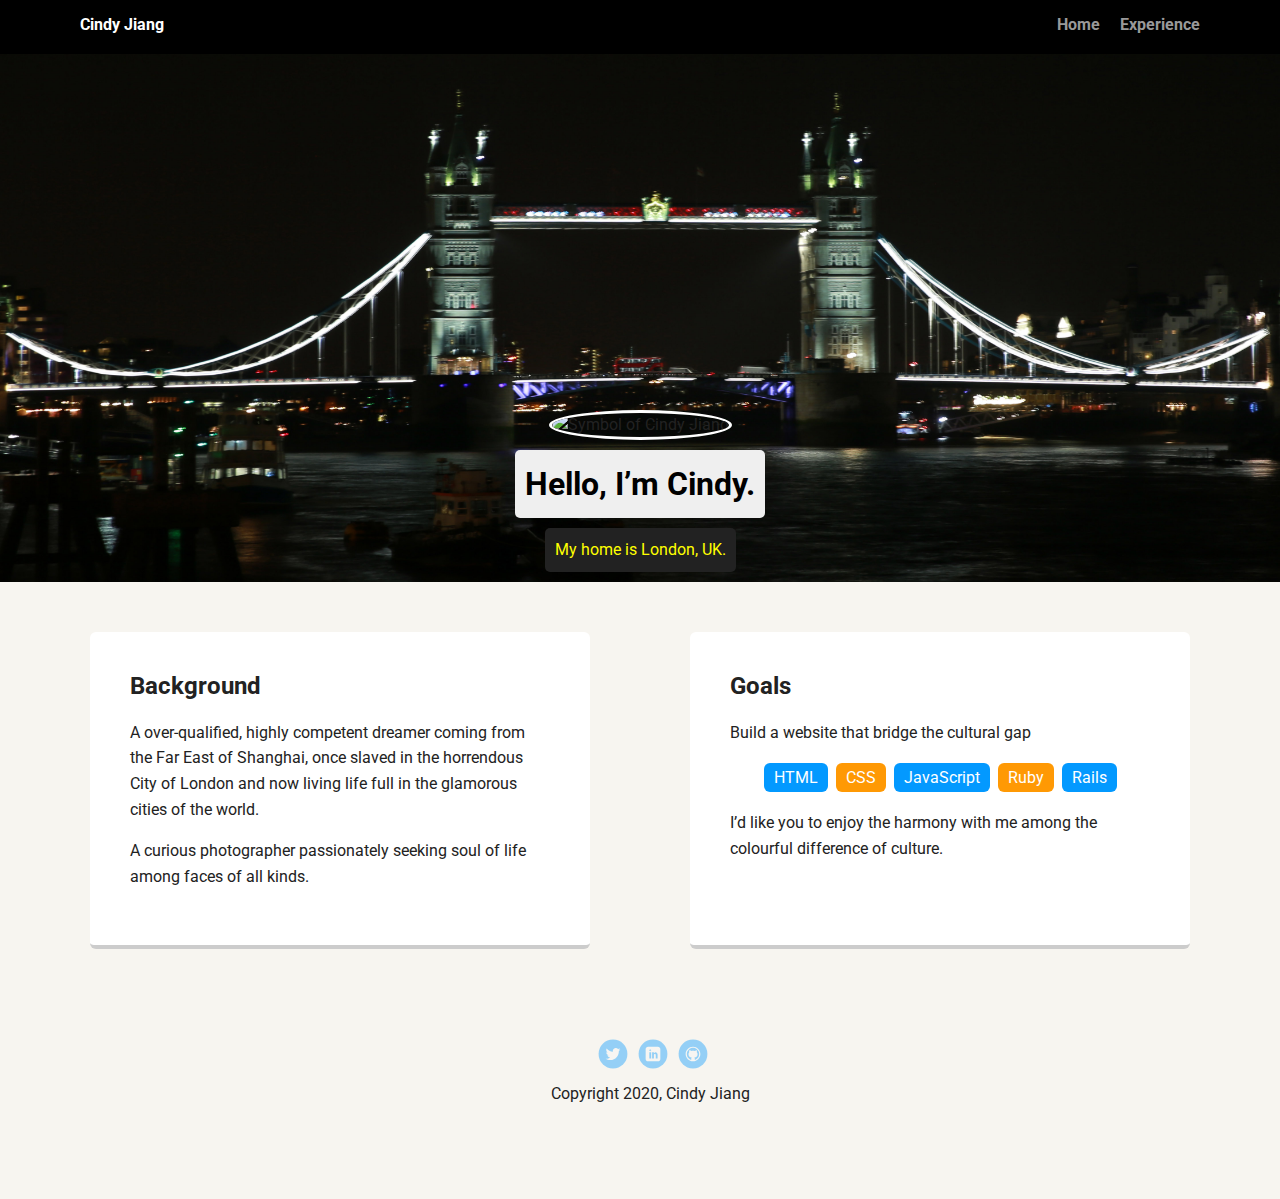
==== index.html @ 9813d941 "Initial commit" ====
<!doctype html>
<html lang="en">
<head>
  <meta charset="utf-8">
  <title>Cindy Jiang's Profile</title>
  <meta name="viewport" content="width=device-width, initial-scale=1.0">
  <link rel="stylesheet" href="styles.css">
  <link href="https://fonts.googleapis.com/css?family=Muli%7CRoboto:400,300,500,700,900" rel="stylesheet"></head>
  <body>

    <div class="main-nav">
        <ul class="nav">
          <li class="name">Cindy Jiang</li>
          <li><a href="index.html">Home</a></li>
          <li><a href="#">Experience</a></li>
        </ul>
    </div>

    <header>
      <img src="images/magnolia.jpg" alt="Symbol of Cindy Jiang" class="profile-image">
      <h1 class="tag name">Hello, I’m Cindy.</h1>
      <p class="tag location">My home is London, UK.</p>
    </header>

    <main class="flex">
      <div class="card">
        <h2>Background</h2>
        <p>A over-qualified, highly competent dreamer coming from the Far East of Shanghai, once slaved in the horrendous City of London and now living life full in the glamorous cities of the world. </p>
        <p>A curious photographer passionately seeking soul of life among faces of all kinds. </p>
      </div>

      <div class="card">
        <h2>Goals</h2>
        <p>Build a website that bridge the cultural gap</p>
        <ul class="skills">
          <li>HTML</li>
          <li>CSS</li>
          <li>JavaScript</li>
          <li>Ruby</li>
          <li>Rails</li>
        </ul>
        <p>I’d like you to enjoy the harmony with me among the colourful difference of culture.</p>
      </div>

    </main>
    <footer>
      <ul>
        <li><a href="https://twitter.com/magnoliajamin" class="social twitter" target="_blank">Twitter</a></li>
        <li><a href="https://www.linkedin.com/in/cindy-jiang-58133440/" class="social linkedin" target="_blank">LinkedIn</a></li>
        <li><a href="https://github.com/LadyCindyJiang" class="social github" target="_blank">Github</a></li>
      </ul>
      <p class="copyright">Copyright 2020, Cindy Jiang </p>
    </footer>
  </body>
  </html>
---- styles.css ----
/* Global Layout Set-up */
* {
  box-sizing: border-box;
}

body {
  margin: 0;
  padding: 0;
  text-align: center;
  font-family: 'Roboto', sans-serif;
  color: #222;
  background: #f7f5f0;
}
/* Link Styles */

a {
  text-decoration: none;
  color: #999;
}
a:hover {
  color: #6633ff;
}

/* Section Styles */

.main-nav {
  width: 100%;
  background: black;
  min-height: 30px;
  padding: 10px;
  position: fixed;
  text-align: center;
}
.nav {
  display: flex;
  justify-content: space-around;
  font-weight: 700;
  list-style-type: none;
  margin: 0 auto;
  padding: 0;
}

.nav .name {
    display: block;
    margin-right: auto;
    color: white;
}
.nav li {
  padding: 5px 10px 10px 10px;
}
.nav a {
  transition: all .5s;
}
.nav a:hover {
  color: white
}

header {
  text-align: center;
  background: url('images/tower_bridge_1M.jpg') no-repeat center center ;
  background-size: cover;
  overflow: hidden;
  padding-top: 360px;
}
header {
  line-height: 1.5;
}
header .profile-image {
  margin-top: 50px;
  width: 150px;
  height: 150px;
  border-radius: 50%;
  border: 3px solid white;
  transition: all .5s;
}
header .profile-image:hover {
  transform: scale(1.2) rotate(5deg);
}
.tag {
  background-color: #efefef;
  color: black;
  padding: 10px;
  border-radius: 5px;
  display: table;
  margin: 10px auto;
}
.location {
  background-color: #222;
  color: yellow;
}
.card {
  margin: 30px;
  padding: 20px 40px 40px;
  max-width: 500px;
  text-align: left;
  background: #fff;
  border-bottom: 4px solid #ccc;
  border-radius: 6px;
  transition: all .5s;
}
.card:hover {
  border-color: #ff99ff;
}

ul.skills {
  padding: 0;
  text-align: center;
}

.skills li {
  border-radius: 6px;
  display: inline-block;
  background: #ff9904;
  color: white;
  padding: 5px 10px;
  margin: 2px;
}

.skills li:nth-child(odd) {
  background: #0399ff;
}

footer {
  width: 100%;
  min-height: 30px;
  padding: 20px 0 40px 20px;
}

footer .copyright {
  top: -8px;
  font-size: .75em;
}

footer ul {
  list-style-type: none;
  margin: 0;
  padding: 0;
}

footer ul li {
  display: inline-block;
}

a.social {
  display: inline-block;
  text-indent: -9999px;
  margin-left: 5px;
  width: 30px;
  height: 30px;
  background-size: 30px 30px;
  opacity: .4;
  transition: all .5s;
}
a.twitter {
  background-image: url(images/twitter.svg);
}
a.linkedin {
  background-image: url(images/linkedin.svg);
}
a.github {
  background-image: url(images/github.svg);
}
a.social:hover {
  opacity: 1;
}
.clearfix {
  clear: both;
}

/* Styles for larger screens */
@media screen and (min-width: 720px) {

  .flex {
      display: -ms-flexbox;      /* TWEENER - IE 10 */
      display: flex;
      max-width: 1200px;
      -ms-flex-pack: distribute;
      justify-content: space-around;
      margin: 0 auto;
  }

  header {
    min-height: 470px;
  }

  .nav {
    max-width: 1200px;
    padding: 0 30px;
  }


  main {
    padding-top: 20px;
  }

  main p {
    line-height: 1.6em;
  }

  footer {
    font-size: 1.3em;
    max-width: 1200px;
    margin: 40px auto;
  }

}
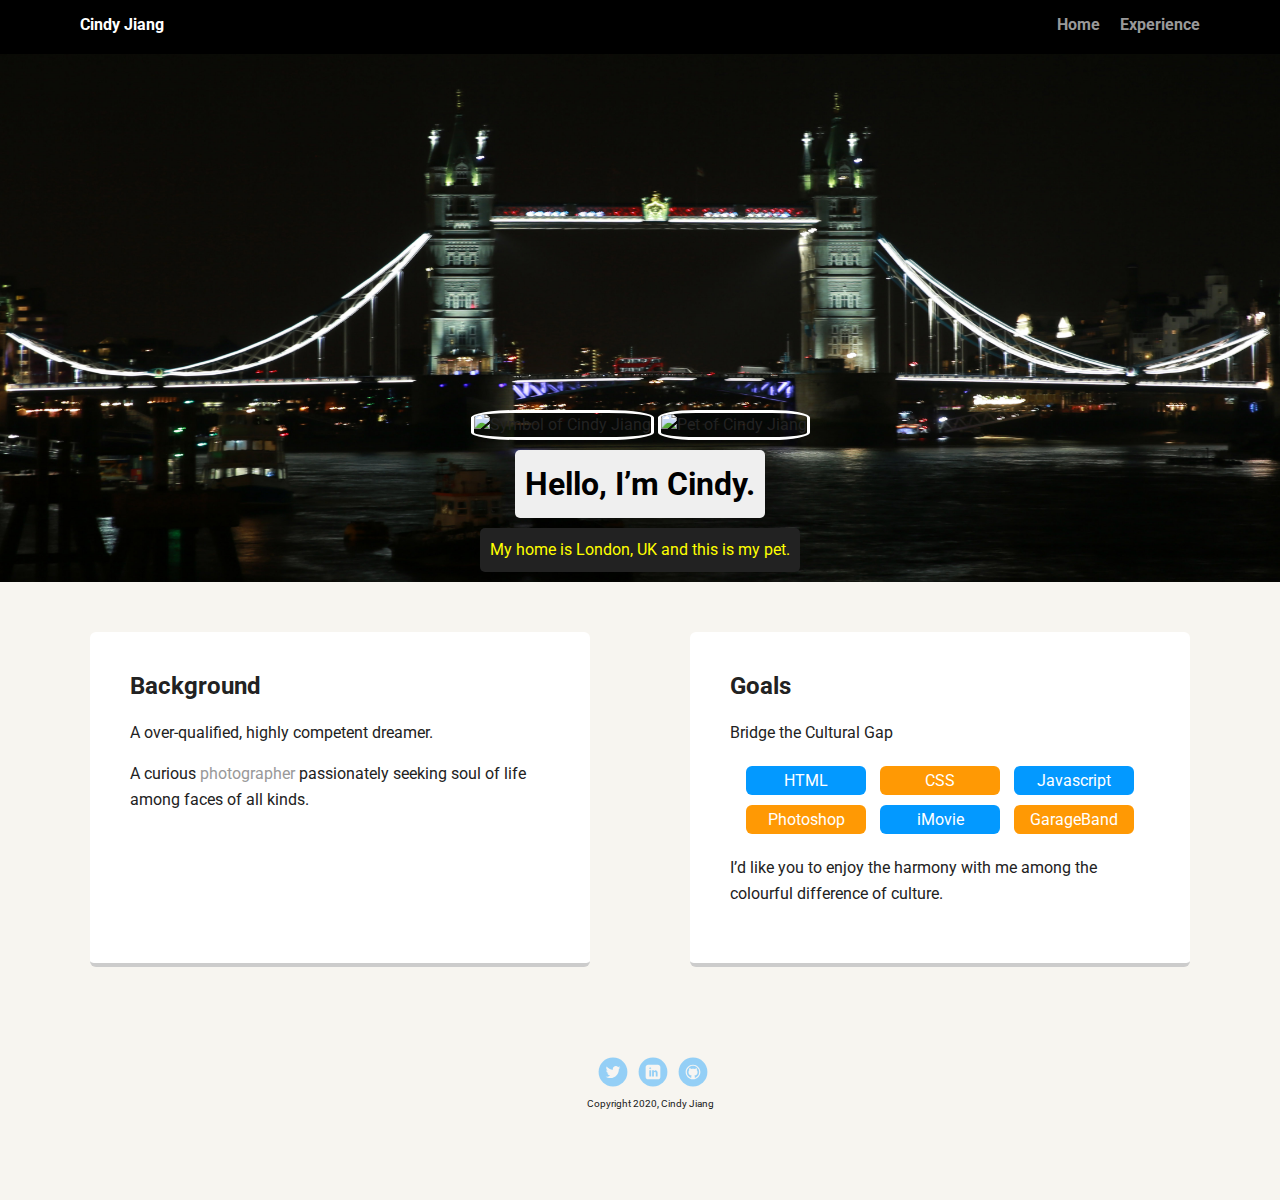
==== commit 6f8d44ca: "changed as per reqest" ====
--- a/index.html
+++ b/index.html
@@ -4,43 +4,51 @@
   <meta charset="utf-8">
   <title>Cindy Jiang's Profile</title>
   <meta name="viewport" content="width=device-width, initial-scale=1.0">
-  <link rel="stylesheet" href="styles.css">
-  <link href="https://fonts.googleapis.com/css?family=Muli%7CRoboto:400,300,500,700,900" rel="stylesheet"></head>
+  <link rel="stylesheet" href="CSS/styles.css">
+  <link href="https://fonts.googleapis.com/css?family=Muli%7CRoboto:400,300,500,700,900" rel="stylesheet">
+</head>
+  
   <body>
-
-    <div class="main-nav">
+    
+    <nav class="main-nav">
         <ul class="nav">
           <li class="name">Cindy Jiang</li>
           <li><a href="index.html">Home</a></li>
-          <li><a href="#">Experience</a></li>
+          <li><a href="experience.html">Experience</a></li>
         </ul>
-    </div>
+    </nav>
 
     <header>
-      <img src="images/magnolia.jpg" alt="Symbol of Cindy Jiang" class="profile-image">
+      
+
+        <img src="images/magnolia.jpg" alt="Symbol of Cindy Jiang" class="profile-image-1">
+        <img src="images/lady.jpg" alt="Pet of Cindy Jiang" class="profile-image-2">
+    
+
       <h1 class="tag name">Hello, I’m Cindy.</h1>
-      <p class="tag location">My home is London, UK.</p>
+      <p class="tag location">My home is London, UK and this is my pet.</p>
     </header>
 
     <main class="flex">
-      <div class="card">
+      <article class="card">
         <h2>Background</h2>
-        <p>A over-qualified, highly competent dreamer coming from the Far East of Shanghai, once slaved in the horrendous City of London and now living life full in the glamorous cities of the world. </p>
-        <p>A curious photographer passionately seeking soul of life among faces of all kinds. </p>
-      </div>
+        <p>A over-qualified, highly competent dreamer. </p>
+        <p>A curious <a href="portfolio.html">photographer </a> passionately seeking soul of life among faces of all kinds. </p>
+      </article>
 
-      <div class="card">
+      <article class="card">
         <h2>Goals</h2>
-        <p>Build a website that bridge the cultural gap</p>
+        <p>Bridge the Cultural Gap</p>
         <ul class="skills">
           <li>HTML</li>
           <li>CSS</li>
-          <li>JavaScript</li>
-          <li>Ruby</li>
-          <li>Rails</li>
+          <li>Javascript</li>
+          <li>Photoshop</li>
+          <li>iMovie</li>
+          <li>GarageBand</li>
         </ul>
         <p>I’d like you to enjoy the harmony with me among the colourful difference of culture.</p>
-      </div>
+      </article>
 
     </main>
     <footer>
@@ -52,4 +60,4 @@
       <p class="copyright">Copyright 2020, Cindy Jiang </p>
     </footer>
   </body>
-  </html>
+</html>
--- a/CSS/styles.css
+++ b/CSS/styles.css
@@ -0,0 +1,244 @@
+/* Global Layout Set-up */
+* {
+  box-sizing: border-box;
+}
+
+body {
+  margin: 0;
+  padding: 0;
+  text-align: center;
+  font-family: 'Roboto', sans-serif;
+  color: #222;
+  background: #f7f5f0; 
+}
+/* Link Styles */
+
+a {
+  text-decoration: none;
+  color: #999;
+}
+a:hover {
+  color: #6633ff;
+}
+
+/* Section Styles */
+
+.main-nav {
+  width: 100%;
+  background: black;
+  min-height: 30px;
+  padding: 10px;
+  position: fixed;
+  text-align: center;
+}
+.nav {
+  display: flex;
+  justify-content: space-around;
+  font-weight: 700;
+  list-style-type: none;
+  margin: 0 auto;
+  padding: 50px;
+}
+
+.nav .name {
+    display: block;
+    margin-right: auto;
+    color: white;
+}
+.nav li {
+  padding: 5px 10px 10px 10px;
+}
+.nav a {
+  transition: all .5s;
+}
+.nav a:hover {
+  color: blueviolet
+} 
+
+header {
+  text-align: center;
+  background: url('../images/tower_bridge_1M.jpg') no-repeat center center ;
+  background-size: cover;
+  overflow: hidden;
+  padding-top: 360px;
+}
+header {
+  line-height: 1.5;
+}
+header .profile-image-1 {
+  margin-top: 50px;
+  width: 150px;
+  height: 150px;
+  border-radius: 25%;
+  border: 3px solid white;
+  transition: all .5s;
+}
+
+header .profile-image-2 {
+  margin-top: 50px;
+  width: 150px;
+  height: 150px;
+  border-radius: 25%;
+  border: 3px solid white;
+  transition: all .5s;
+}
+
+header .profile-image-1:hover {
+  transform: scale(1.2) rotate(5deg);
+} 
+
+header .profile-image-2:hover {
+  transform: scale(1.2) rotate(-5deg);
+} 
+
+header .experience-profile-image {
+  margin-top: 50px;
+  width: 250px;
+  height: 250px;
+  border-radius: 100px / 120px;
+  border: 3px solid black;
+  transition: 2s;
+}
+
+header .experience-profile-image:hover {
+  transform: scale(2) rotate(360deg);
+}
+
+.tag {
+  background-color: #efefef;
+  color: black;
+  padding: 10px;
+  border-radius: 5px;
+  display: table;
+  margin: 10px auto;
+}
+.location {
+  background-color: #222;
+  color: yellow;
+}
+
+.etho {
+  background-color: #222;
+  color: red;
+  font-size: large;
+  font-style: italic;
+
+}
+.card {
+  margin: 30px;
+  padding: 20px 40px 40px;
+  width: 500px;
+  max-width: 500px;
+  text-align: left;
+  background: #fff;
+  border-bottom: 4px solid #ccc;
+  border-radius: 6px;
+  transition: all .5s;
+}
+.card:hover {
+  border-color: #ff99ff;
+}
+
+ul.skills {
+  padding: 0;
+  text-align: center;
+}
+
+.skills li {
+  border-radius: 6px;
+  width: 120px;
+  display: inline-block;
+  background: #ff9904;
+  color: white;
+  padding: 5px 10px;
+  margin: 5px;
+}
+
+.skills li:nth-child(odd) {
+  background: #0399ff;
+}
+
+footer {
+  width: 100%;
+  min-height: 30px;
+  padding: 20px 0 40px 20px;
+}
+
+footer .copyright {
+  top: -8px;
+  font-size: .50em;
+}
+
+footer ul {
+  list-style-type: none;
+  margin: 0;
+  padding: 0;
+}
+
+footer ul li {
+  display: inline-block;
+}
+
+a.social {
+  display: inline-block;
+  text-indent: -9999px;
+  margin-left: 5px;
+  width: 30px;
+  height: 30px;
+  background-size: 30px 30px;
+  opacity: .4;
+  transition: all .5s;
+}
+a.twitter {
+  background-image: url(../images/twitter.svg);
+}
+a.linkedin {
+  background-image: url(../images/linkedin.svg);
+}
+a.github {
+  background-image: url(../images/github.svg);
+}
+a.social:hover {
+  opacity: 1;
+}
+.clearfix {
+  clear: both;
+}
+
+/* Styles for larger screens */
+@media screen and (min-width: 720px) {
+
+  .flex {
+      display: -ms-flexbox;      /* TWEENER - IE 10 */
+      display: flex;
+      max-width: 1200px;
+      -ms-flex-pack: distribute;
+      justify-content: space-around;
+      margin: 0 auto;
+  }
+
+  header {
+    min-height: 470px;
+  }
+
+  .nav {
+    max-width: 1200px;
+    padding: 0 30px;
+  }
+
+
+  main {
+    padding-top: 20px;
+  }
+
+  main p {
+    line-height: 1.6em;
+  }
+
+  footer {
+    font-size: 1.3em;
+    max-width: 1200px;
+    margin: 40px auto;
+  }
+
+}
